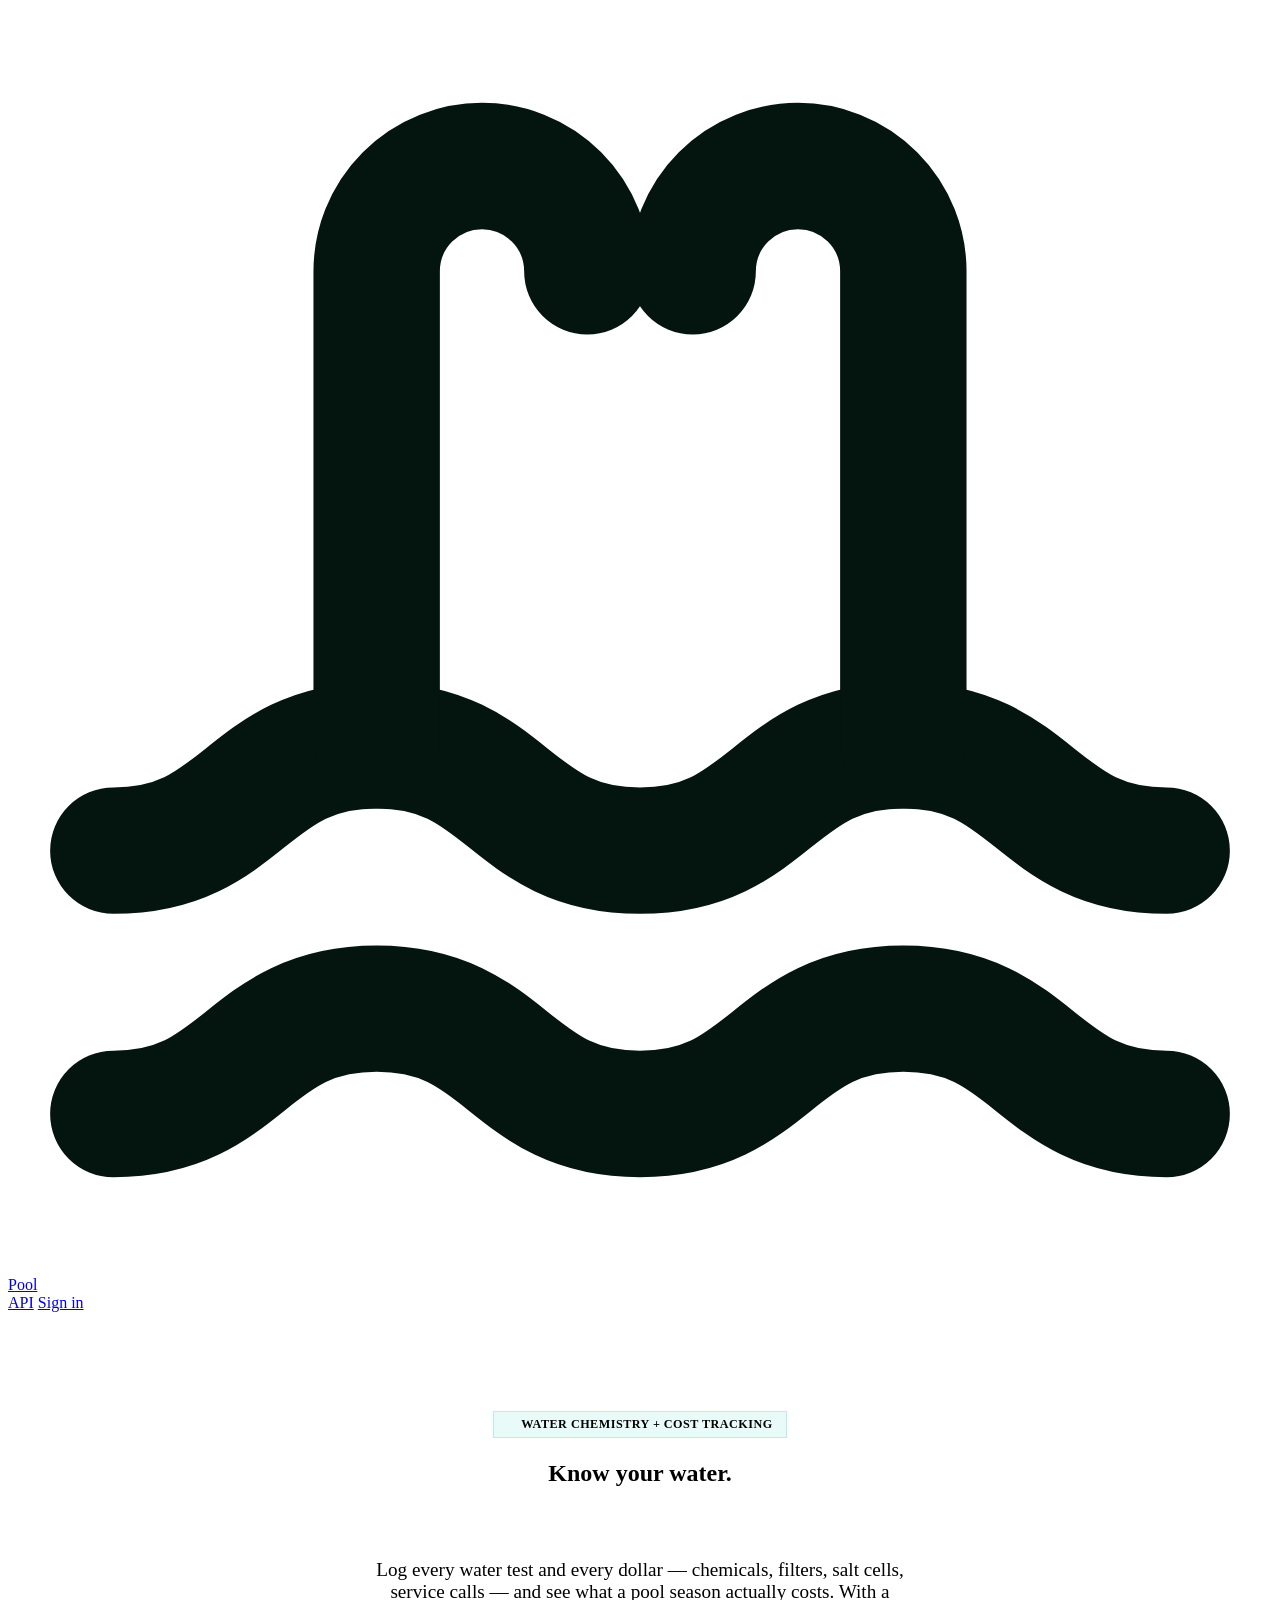
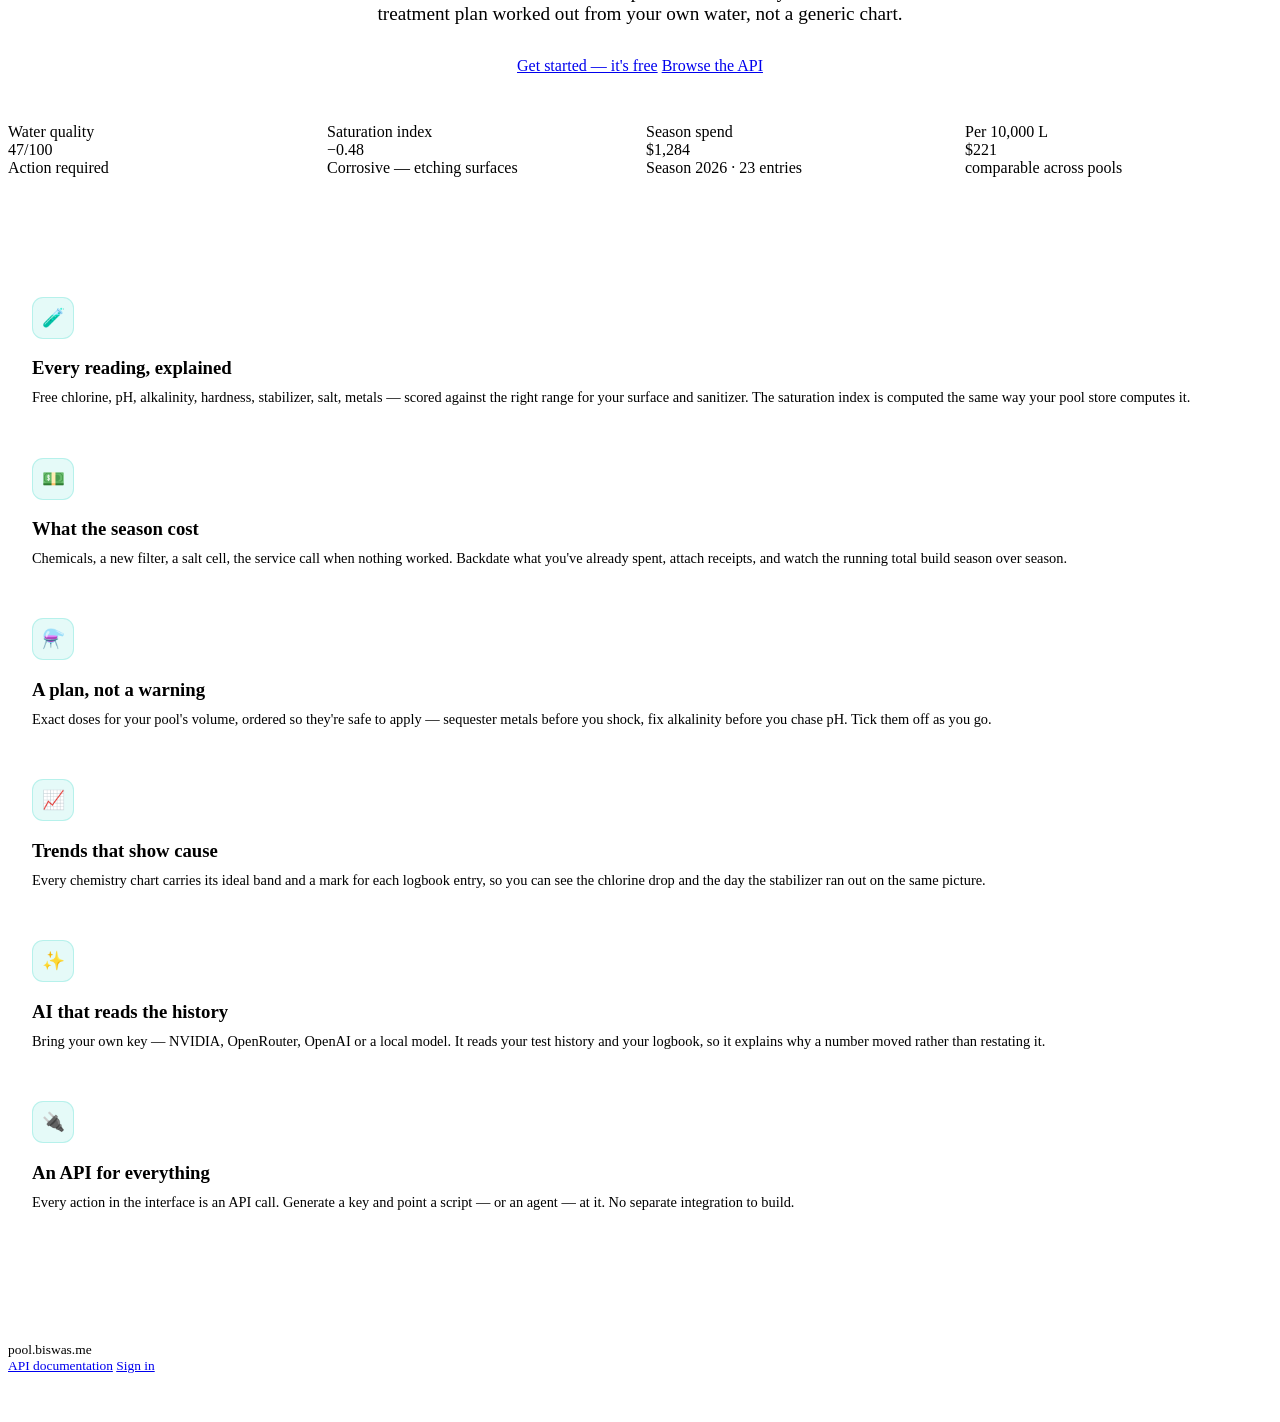
==== web/static/index.html @ e6fbe892 "Pool water chemistry and cost tracking Tracks pool water tests and the full cost of running a pool, " ====
<!doctype html>
<html lang="en">
<head>
<meta charset="utf-8">
<meta name="viewport" content="width=device-width, initial-scale=1, viewport-fit=cover">
<title>Pool — know your water, and what it costs</title>
<meta name="description" content="Track pool water chemistry and every dollar you spend on the pool, season after season. Test results, treatment plans, receipts and running costs in one place.">
<link rel="icon" href="/assets/favicon.svg" type="image/svg+xml">
<link rel="preconnect" href="https://fonts.googleapis.com">
<link rel="preconnect" href="https://fonts.gstatic.com" crossorigin>
<link href="https://fonts.googleapis.com/css2?family=Inter:wght@400;500;600;700&family=JetBrains+Mono:wght@400;500&display=swap" rel="stylesheet">
<link rel="stylesheet" href="/css/app.css">
<style>
  .hero { padding: clamp(3rem, 11vh, 7rem) 0 3rem; text-align: center; }
  .hero h1 { max-width: 18ch; margin: 0 auto 1.1rem; }
  .hero .lede { font-size: clamp(1rem, 2.4vw, 1.2rem); color: var(--fg-muted); max-width: 56ch; margin: 0 auto 2rem; }
  .eyebrow {
    display: inline-flex; align-items: center; gap: .5rem;
    padding: .3rem .8rem; border-radius: var(--radius-pill);
    background: rgba(42,212,196,.1); border: 1px solid rgba(42,212,196,.28);
    color: var(--accent); font-size: .76rem; font-weight: 600;
    letter-spacing: .04em; margin-bottom: 1.4rem;
  }
  .eyebrow .dot { width: 6px; height: 6px; border-radius: 50%; background: var(--accent); animation: pulse 2.4s ease-in-out infinite; }
  @keyframes pulse { 0%,100% { opacity: 1; } 50% { opacity: .35; } }
  .gradient-text {
    background: linear-gradient(120deg, var(--fg) 20%, var(--accent) 60%, #6aa9f0 100%);
    -webkit-background-clip: text; background-clip: text;
    -webkit-text-fill-color: transparent;
  }
  .features { padding: 2rem 0 4rem; }
  .feature { padding: 1.5rem; height: 100%; }
  .feature .ico {
    width: 40px; height: 40px; border-radius: 11px; display: grid; place-items: center;
    background: rgba(42,212,196,.12); border: 1px solid rgba(42,212,196,.25);
    margin-bottom: .9rem; font-size: 1.15rem;
  }
  .feature h3 { margin-bottom: .45rem; }
  .feature p { color: var(--fg-muted); font-size: .9rem; margin: 0; line-height: 1.6; }
  .preview { padding: 0 0 4rem; }
  .strip { display: grid; grid-template-columns: repeat(auto-fit, minmax(min(170px,100%),1fr)); gap: .75rem; }
  .foot { padding: 2.5rem 0; border-top: 1px solid var(--glass-border); color: var(--fg-dim); font-size: .84rem; }
</style>
</head>
<body>

<header class="appbar">
  <a href="/" class="brand">
    <span class="brand-mark">
      <svg viewBox="0 0 24 24" fill="none" stroke="#04140f" stroke-width="2.4" stroke-linecap="round">
        <path d="M2 16c2.5 0 2.5-2 5-2s2.5 2 5 2 2.5-2 5-2 2.5 2 5 2"/>
        <path d="M2 21c2.5 0 2.5-2 5-2s2.5 2 5 2 2.5-2 5-2 2.5 2 5 2"/>
        <path d="M7 14V5a2 2 0 0 1 4 0M17 14V5a2 2 0 0 0-4 0"/>
      </svg>
    </span>
    <span>Pool</span>
  </a>
  <div class="spacer"></div>
  <a class="btn btn-sm btn-ghost" href="/docs">API</a>
  <a class="btn btn-sm btn-primary" href="/login">Sign in</a>
</header>

<div class="shell">

  <section class="hero">
    <span class="eyebrow"><span class="dot"></span>WATER CHEMISTRY + COST TRACKING</span>
    <h1>Know your water. <span class="gradient-text">And what it really costs.</span></h1>
    <p class="lede">
      Log every water test and every dollar — chemicals, filters, salt cells, service calls — and see
      what a pool season actually costs. With a treatment plan worked out from your own water, not a generic chart.
    </p>
    <div class="row" style="justify-content:center">
      <a class="btn btn-primary" href="/login" style="min-width:190px">Get started — it's free</a>
      <a class="btn" href="/docs">Browse the API</a>
    </div>
  </section>

  <section class="preview">
    <div class="strip">
      <div class="glass stat">
        <div class="label">Water quality</div>
        <div class="value">47<span class="unit">/100</span></div>
        <div class="sub"><span class="pill pill-serious"><span class="dot"></span>Action required</span></div>
      </div>
      <div class="glass stat">
        <div class="label">Saturation index</div>
        <div class="value">−0.48</div>
        <div class="sub">Corrosive — etching surfaces</div>
      </div>
      <div class="glass stat">
        <div class="label">Season spend</div>
        <div class="value">$1,284</div>
        <div class="sub">Season 2026 · 23 entries</div>
      </div>
      <div class="glass stat">
        <div class="label">Per 10,000 L</div>
        <div class="value">$221</div>
        <div class="sub">comparable across pools</div>
      </div>
    </div>
  </section>

  <section class="features">
    <div class="grid grid-3">
      <div class="glass feature">
        <div class="ico">🧪</div>
        <h3>Every reading, explained</h3>
        <p>Free chlorine, pH, alkalinity, hardness, stabilizer, salt, metals — scored against the right range for your
           surface and sanitizer. The saturation index is computed the same way your pool store computes it.</p>
      </div>
      <div class="glass feature">
        <div class="ico">💵</div>
        <h3>What the season cost</h3>
        <p>Chemicals, a new filter, a salt cell, the service call when nothing worked. Backdate what you've already
           spent, attach receipts, and watch the running total build season over season.</p>
      </div>
      <div class="glass feature">
        <div class="ico">⚗️</div>
        <h3>A plan, not a warning</h3>
        <p>Exact doses for your pool's volume, ordered so they're safe to apply — sequester metals before you shock,
           fix alkalinity before you chase pH. Tick them off as you go.</p>
      </div>
      <div class="glass feature">
        <div class="ico">📈</div>
        <h3>Trends that show cause</h3>
        <p>Every chemistry chart carries its ideal band and a mark for each logbook entry, so you can see the
           chlorine drop and the day the stabilizer ran out on the same picture.</p>
      </div>
      <div class="glass feature">
        <div class="ico">✨</div>
        <h3>AI that reads the history</h3>
        <p>Bring your own key — NVIDIA, OpenRouter, OpenAI or a local model. It reads your test history and your
           logbook, so it explains why a number moved rather than restating it.</p>
      </div>
      <div class="glass feature">
        <div class="ico">🔌</div>
        <h3>An API for everything</h3>
        <p>Every action in the interface is an API call. Generate a key and point a script — or an agent — at it.
           No separate integration to build.</p>
      </div>
    </div>
  </section>

  <footer class="foot row">
    <span>pool.biswas.me</span>
    <div class="spacer"></div>
    <a href="/docs">API documentation</a>
    <a href="/login">Sign in</a>
  </footer>
</div>

</body>
</html>
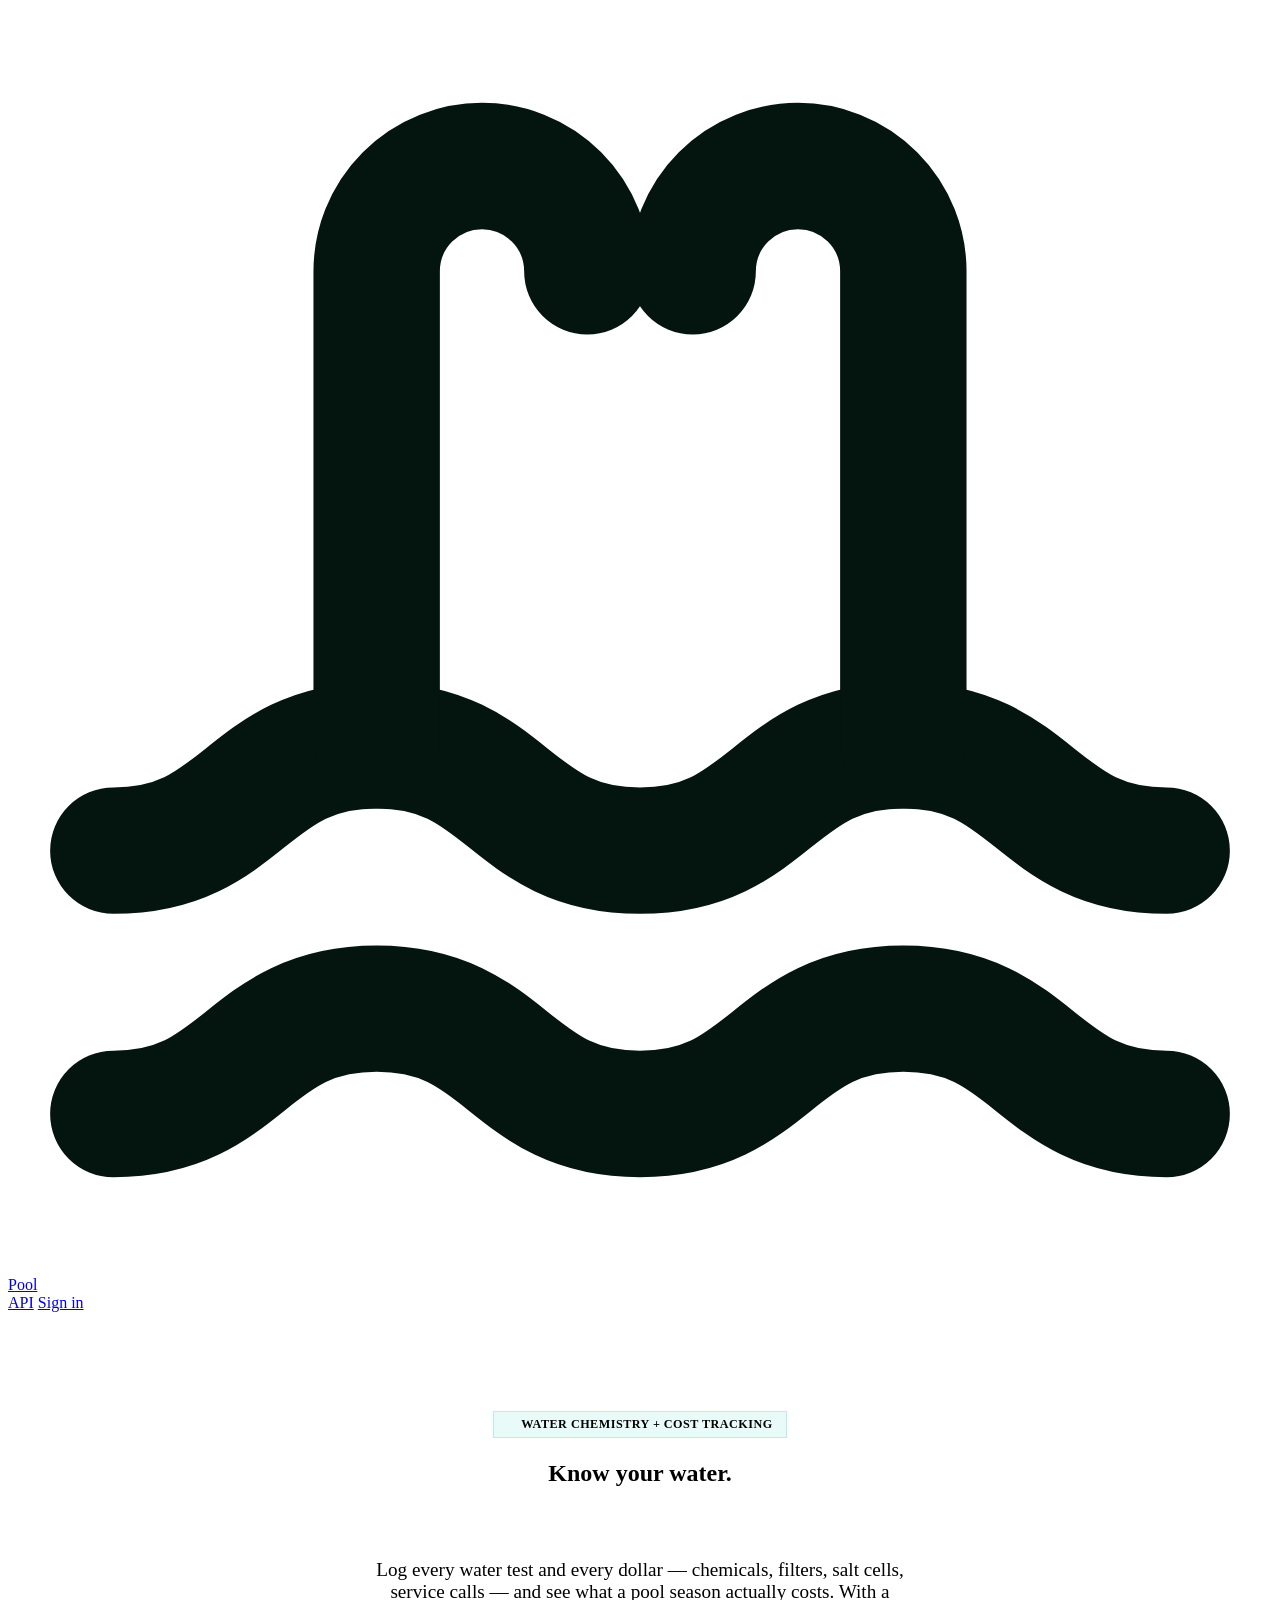
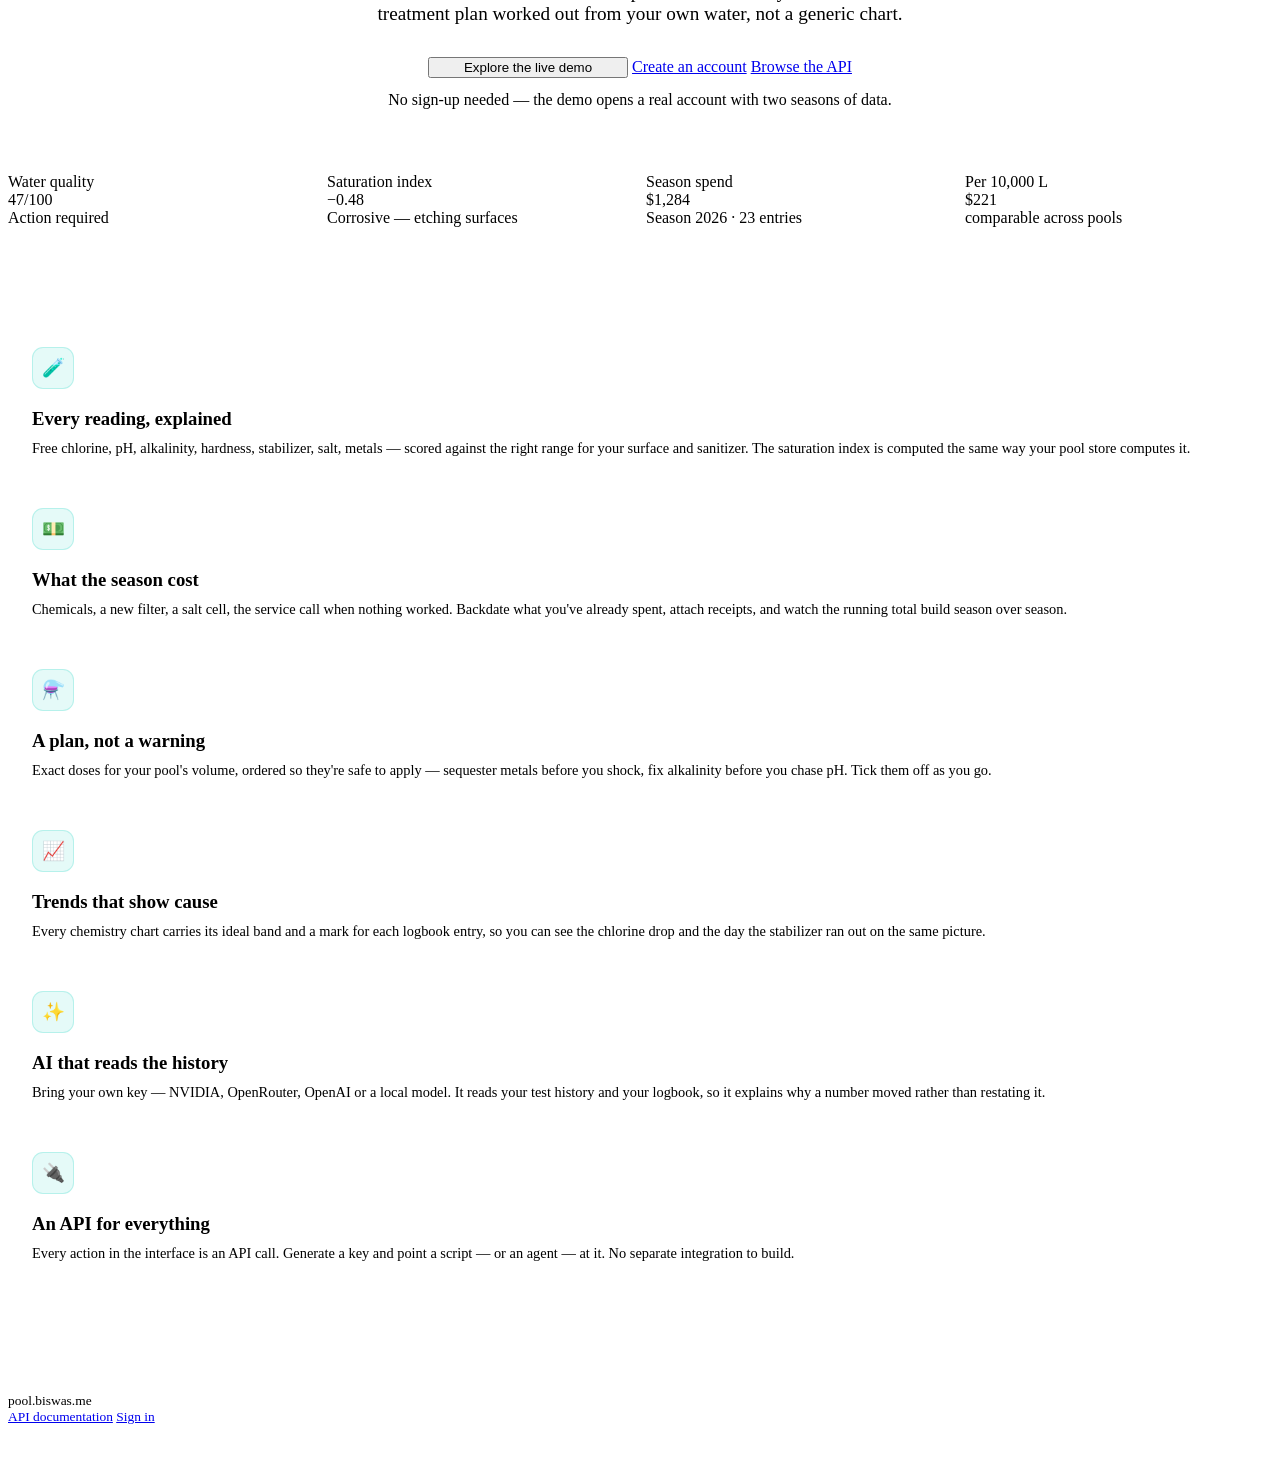
==== commit 5e7076f3: "Add a public demo account, and surface notes and test sheets The demo is a real account seeded with " ====
--- a/web/static/index.html
+++ b/web/static/index.html
@@ -70,9 +70,11 @@
       what a pool season actually costs. With a treatment plan worked out from your own water, not a generic chart.
     </p>
     <div class="row" style="justify-content:center">
-      <a class="btn btn-primary" href="/login" style="min-width:190px">Get started — it's free</a>
-      <a class="btn" href="/docs">Browse the API</a>
+      <button class="btn btn-primary" id="demo-cta" style="min-width:200px">Explore the live demo</button>
+      <a class="btn" href="/login?mode=register">Create an account</a>
+      <a class="btn btn-ghost" href="/docs">Browse the API</a>
     </div>
+    <p class="small dim" style="margin-top:.85rem">No sign-up needed — the demo opens a real account with two seasons of data.</p>
   </section>
 
   <section class="preview">
@@ -149,5 +151,21 @@
   </footer>
 </div>
 
+<script type="module">
+  import { api } from '/js/api.js';
+  const btn = document.querySelector('#demo-cta');
+  btn.addEventListener('click', async () => {
+    btn.disabled = true;
+    btn.innerHTML = '<span class="spinner"></span> Opening the demo…';
+    try {
+      await api.post('/api/auth/demo', {});
+      window.location.href = '/app';
+    } catch {
+      // If the demo is unavailable, fall back to the normal sign-in page
+      // rather than leaving a dead button.
+      window.location.href = '/login';
+    }
+  });
+</script>
 </body>
 </html>
